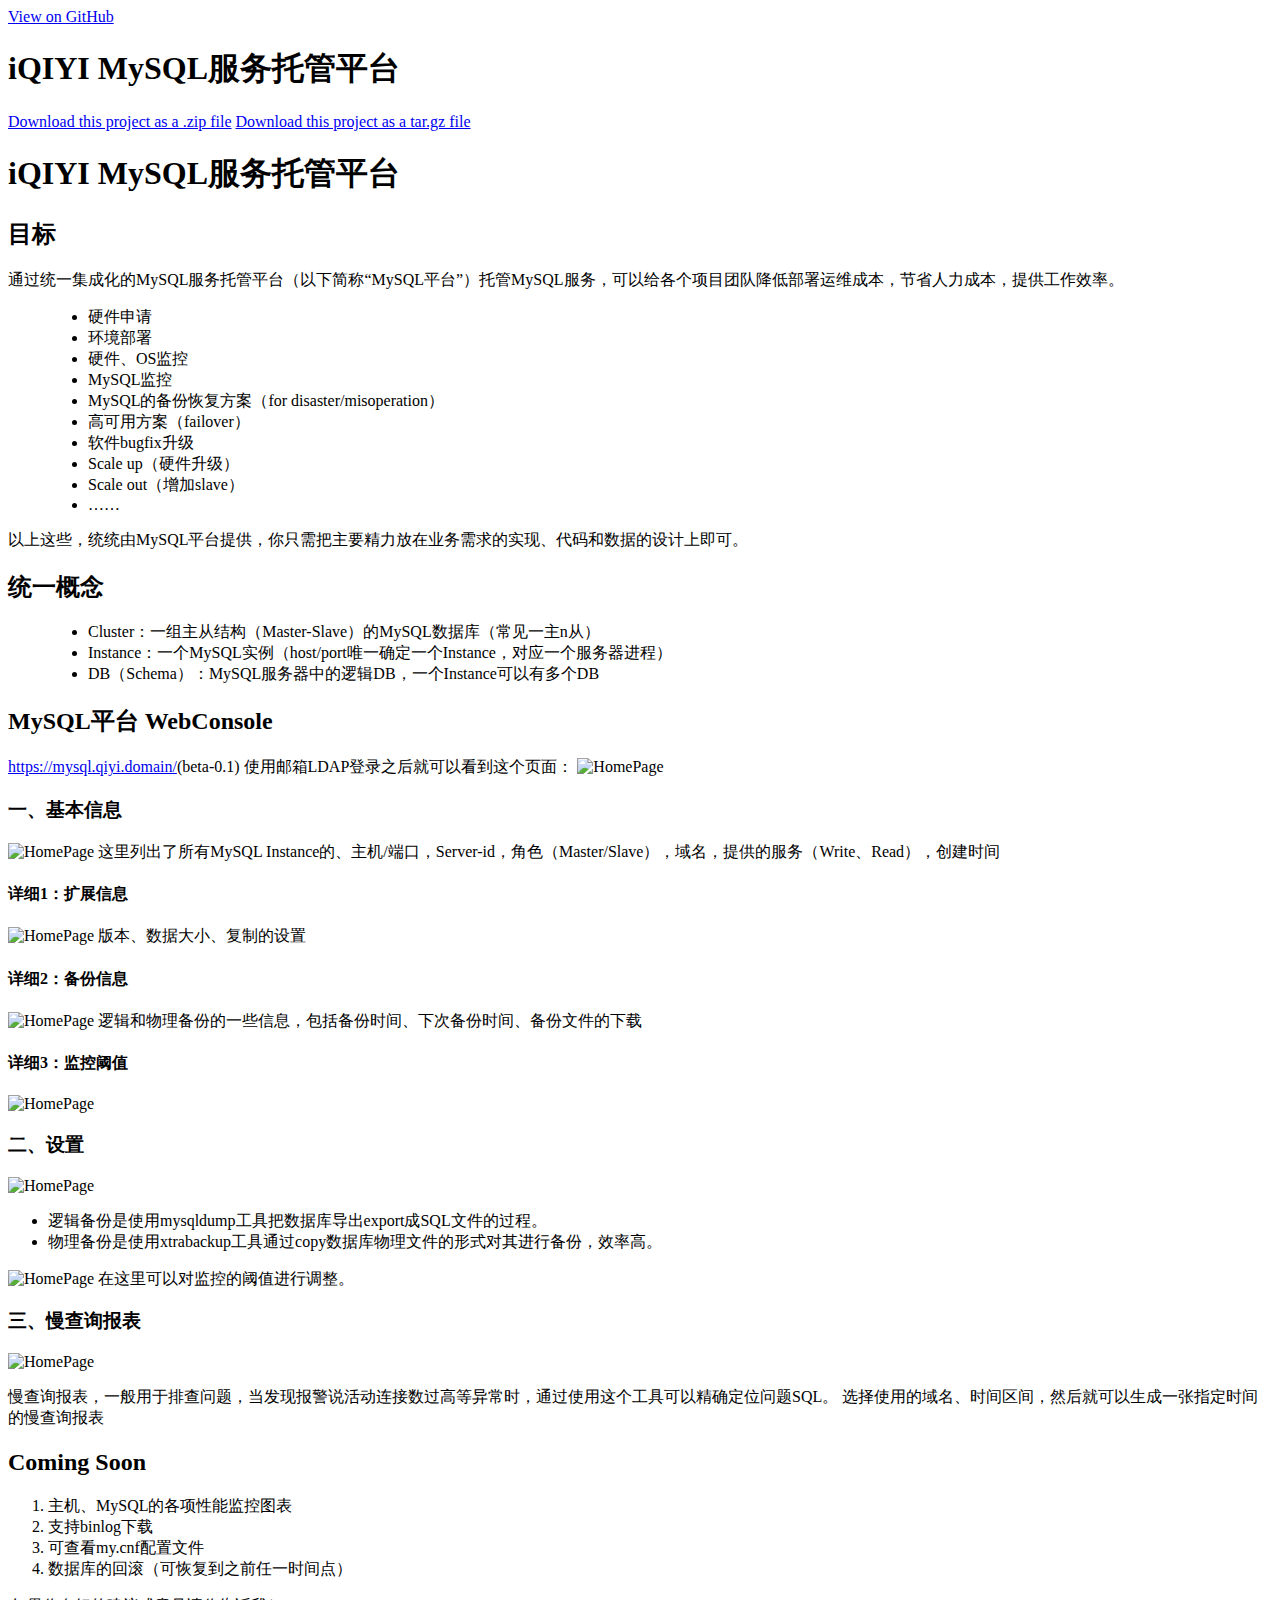
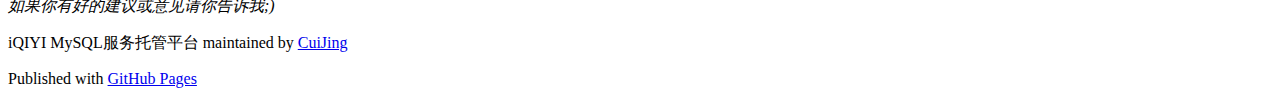
==== index.html @ 5a2eae85 "Create gh-pages branch via GitHub" ====
<!DOCTYPE html>
<html>

  <head>
    <meta charset='utf-8' />
    <meta http-equiv="X-UA-Compatible" content="chrome=1" />
    <meta name="description" content="iQIYI MySQL服务托管平台 : " />

    <link rel="stylesheet" type="text/css" media="screen" href="stylesheets/stylesheet.css">

    <title>iQIYI MySQL服务托管平台</title>
  </head>

  <body>

    <!-- HEADER -->
    <div id="header_wrap" class="outer">
        <header class="inner">
          <a id="forkme_banner" href="https://github.com/CuiJing/jdata">View on GitHub</a>

          <h1 id="project_title">iQIYI MySQL服务托管平台</h1>
          <h2 id="project_tagline"></h2>

            <section id="downloads">
              <a class="zip_download_link" href="https://github.com/CuiJing/jdata/zipball/master">Download this project as a .zip file</a>
              <a class="tar_download_link" href="https://github.com/CuiJing/jdata/tarball/master">Download this project as a tar.gz file</a>
            </section>
        </header>
    </div>

    <!-- MAIN CONTENT -->
    <div id="main_content_wrap" class="outer">
      <section id="main_content" class="inner">
        <h1>iQIYI MySQL服务托管平台</h1>

<h2>目标</h2>

<p>通过统一集成化的MySQL服务托管平台（以下简称“MySQL平台”）托管MySQL服务，可以给各个项目团队降低部署运维成本，节省人力成本，提供工作效率。</p>

<blockquote>
<ul>
<li>   硬件申请</li>
<li>   环境部署</li>
<li>   硬件、OS监控</li>
<li>   MySQL监控</li>
<li>   MySQL的备份恢复方案（for disaster/misoperation）</li>
<li>   高可用方案（failover）</li>
<li>   软件bugfix升级</li>
<li>   Scale up（硬件升级）</li>
<li>   Scale out（增加slave）</li>
<li>   ……</li>
</ul>
</blockquote>

<p>以上这些，统统由MySQL平台提供，你只需把主要精力放在业务需求的实现、代码和数据的设计上即可。</p>

<h2>统一概念</h2>

<blockquote>
<ul>
<li>Cluster：一组主从结构（Master-Slave）的MySQL数据库（常见一主n从）</li>
<li>Instance：一个MySQL实例（host/port唯一确定一个Instance，对应一个服务器进程）</li>
<li>DB（Schema）：MySQL服务器中的逻辑DB，一个Instance可以有多个DB</li>
</ul>
</blockquote>

<h2>MySQL平台 WebConsole</h2>

<p><a href="https://mysql.qiyi.domain/">https://mysql.qiyi.domain/</a>(beta-0.1) 使用邮箱LDAP登录之后就可以看到这个页面：
<img src="http://qss.inter.qiyi.domain/qiyidoc/home.png" alt="HomePage"></p>

<h3>一、基本信息</h3>

<p><img src="http://qss.inter.qiyi.domain/qiyidoc/show.png" alt="HomePage">
这里列出了所有MySQL Instance的、主机/端口，Server-id，角色（Master/Slave），域名，提供的服务（Write、Read），创建时间</p>

<h4>详细1：扩展信息</h4>

<p><img src="http://qss.inter.qiyi.domain/qiyidoc/show1.png" alt="HomePage">
版本、数据大小、复制的设置</p>

<h4>详细2：备份信息</h4>

<p><img src="http://qss.inter.qiyi.domain/qiyidoc/show21.png" alt="HomePage">
逻辑和物理备份的一些信息，包括备份时间、下次备份时间、备份文件的下载</p>

<h4>详细3：监控阈值</h4>

<p><img src="http://qss.inter.qiyi.domain/qiyidoc/show3.png" alt="HomePage"></p>

<h3>二、设置</h3>

<p><img src="http://qss.inter.qiyi.domain/qiyidoc/set1.png" alt="HomePage"></p>

<ul>
<li>逻辑备份是使用mysqldump工具把数据库导出export成SQL文件的过程。</li>
<li>物理备份是使用xtrabackup工具通过copy数据库物理文件的形式对其进行备份，效率高。</li>
</ul><p><img src="http://qss.inter.qiyi.domain/qiyidoc/set2.png" alt="HomePage">
在这里可以对监控的阈值进行调整。</p>

<h3>三、慢查询报表</h3>

<p><img src="http://qss.inter.qiyi.domain/qiyidoc/rpt.png" alt="HomePage"></p>

<p>慢查询报表，一般用于排查问题，当发现报警说活动连接数过高等异常时，通过使用这个工具可以精确定位问题SQL。
选择使用的域名、时间区间，然后就可以生成一张指定时间的慢查询报表</p>

<h2>Coming Soon</h2>

<ol>
<li>主机、MySQL的各项性能监控图表</li>
<li>支持binlog下载</li>
<li>可查看my.cnf配置文件</li>
<li>数据库的回滚（可恢复到之前任一时间点）</li>
</ol><p><em>如果你有好的建议或意见请你告诉我;)</em></p>
      </section>
    </div>

    <!-- FOOTER  -->
    <div id="footer_wrap" class="outer">
      <footer class="inner">
        <p class="copyright">iQIYI MySQL服务托管平台 maintained by <a href="https://github.com/CuiJing">CuiJing</a></p>
        <p>Published with <a href="http://pages.github.com">GitHub Pages</a></p>
      </footer>
    </div>

    

  </body>
</html>
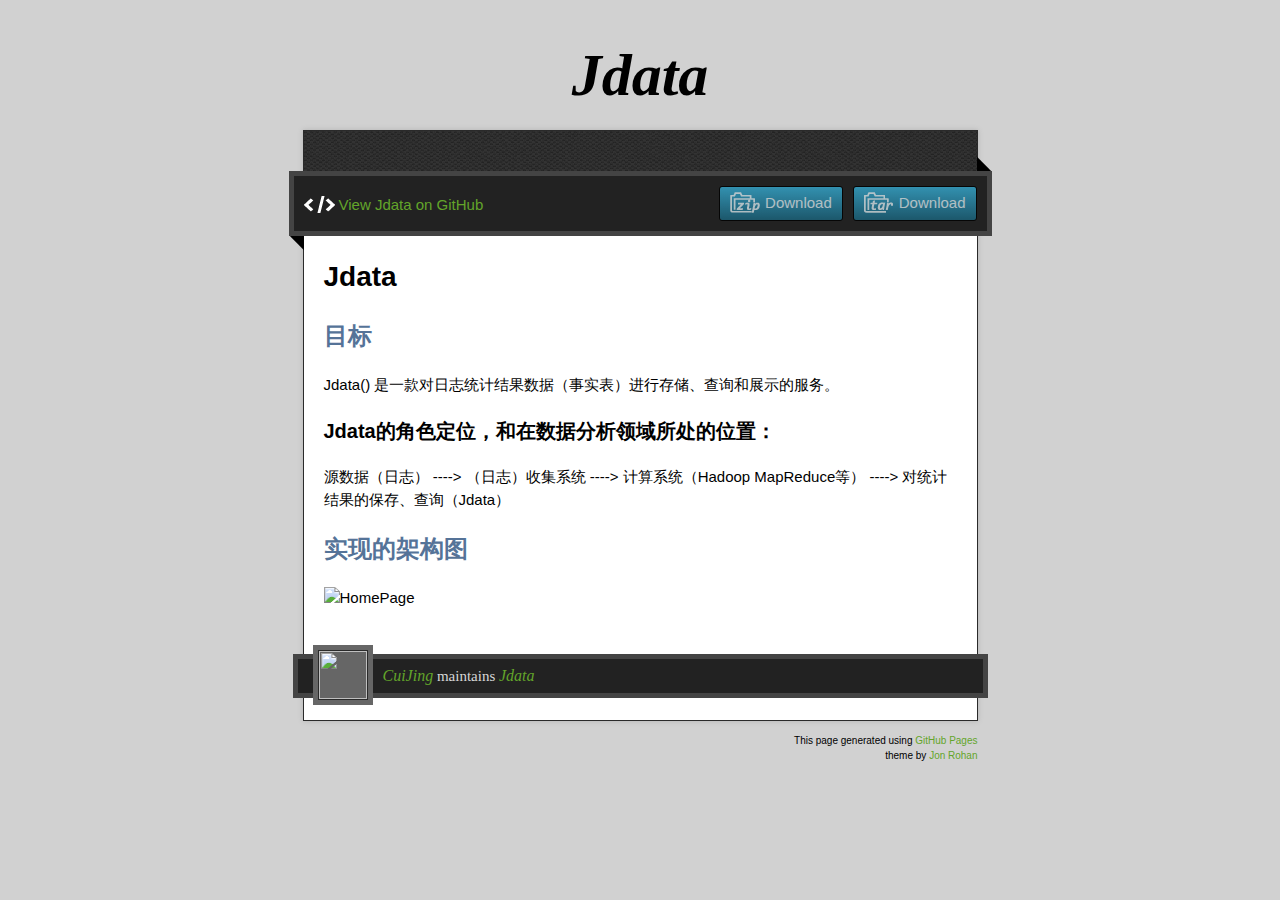
==== commit 4fde1513: "Create gh-pages branch via GitHub" ====
--- a/index.html
+++ b/index.html
@@ -1,130 +1,74 @@
-<!DOCTYPE html>
+<!doctype html>
+<!-- The Time Machine GitHub pages theme was designed and developed by Jon Rohan, on Feb 7, 2012. -->
+<!-- Follow him for fun. http://twitter.com/jonrohan. Tail his code on http://github.com/jonrohan -->
 <html>
+<head>
+  <meta charset="utf-8">
+  <meta http-equiv="X-UA-Compatible" content="IE=edge,chrome=1">
 
-  <head>
-    <meta charset='utf-8' />
-    <meta http-equiv="X-UA-Compatible" content="chrome=1" />
-    <meta name="description" content="iQIYI MySQL服务托管平台 : " />
+  <link rel="stylesheet" href="stylesheets/stylesheet.css" media="screen"/>
+  <link rel="stylesheet" href="stylesheets/pygment_trac.css"/>
+  <script type="text/javascript" src="https://ajax.googleapis.com/ajax/libs/jquery/1.7.1/jquery.min.js"></script>
+  <script type="text/javascript" src="javascripts/script.js"></script>
 
-    <link rel="stylesheet" type="text/css" media="screen" href="stylesheets/stylesheet.css">
+  <title>Jdata</title>
+  <meta name="description" content="">
 
-    <title>iQIYI MySQL服务托管平台</title>
-  </head>
+  <meta name="viewport" content="width=device-width,initial-scale=1">
 
-  <body>
+</head>
 
-    <!-- HEADER -->
-    <div id="header_wrap" class="outer">
-        <header class="inner">
-          <a id="forkme_banner" href="https://github.com/CuiJing/jdata">View on GitHub</a>
+<body>
 
-          <h1 id="project_title">iQIYI MySQL服务托管平台</h1>
-          <h2 id="project_tagline"></h2>
-
-            <section id="downloads">
-              <a class="zip_download_link" href="https://github.com/CuiJing/jdata/zipball/master">Download this project as a .zip file</a>
-              <a class="tar_download_link" href="https://github.com/CuiJing/jdata/tarball/master">Download this project as a tar.gz file</a>
-            </section>
-        </header>
-    </div>
-
-    <!-- MAIN CONTENT -->
-    <div id="main_content_wrap" class="outer">
-      <section id="main_content" class="inner">
-        <h1>iQIYI MySQL服务托管平台</h1>
+  <div class="wrapper">
+    <header>
+      <h1 class="title">Jdata</h1>
+    </header>
+    <div id="container">
+      <p class="tagline"></p>
+      <div id="main" role="main">
+        <div class="download-bar">
+        <div class="inner">
+          <a href="https://github.com/CuiJing/jdata/tarball/master" class="download-button tar"><span>Download</span></a>
+          <a href="https://github.com/CuiJing/jdata/zipball/master" class="download-button zip"><span>Download</span></a>
+          <a href="https://github.com/CuiJing/jdata" class="code">View Jdata on GitHub</a>
+        </div>
+        <span class="blc"></span><span class="trc"></span>
+        </div>
+        <article class="markdown-body">
+          <h1>Jdata</h1>
 
 <h2>目标</h2>
 
-<p>通过统一集成化的MySQL服务托管平台（以下简称“MySQL平台”）托管MySQL服务，可以给各个项目团队降低部署运维成本，节省人力成本，提供工作效率。</p>
+<p>Jdata() 是一款对日志统计结果数据（事实表）进行存储、查询和展示的服务。</p>
 
-<blockquote>
-<ul>
-<li>   硬件申请</li>
-<li>   环境部署</li>
-<li>   硬件、OS监控</li>
-<li>   MySQL监控</li>
-<li>   MySQL的备份恢复方案（for disaster/misoperation）</li>
-<li>   高可用方案（failover）</li>
-<li>   软件bugfix升级</li>
-<li>   Scale up（硬件升级）</li>
-<li>   Scale out（增加slave）</li>
-<li>   ……</li>
-</ul>
-</blockquote>
+<h3>Jdata的角色定位，和在数据分析领域所处的位置：</h3>
 
-<p>以上这些，统统由MySQL平台提供，你只需把主要精力放在业务需求的实现、代码和数据的设计上即可。</p>
+<p>源数据（日志）   ----&gt;  （日志）收集系统  ----&gt;   计算系统（Hadoop MapReduce等）  ----&gt;   对统计结果的保存、查询（Jdata）</p>
 
-<h2>统一概念</h2>
+<h2>实现的架构图</h2>
 
-<blockquote>
-<ul>
-<li>Cluster：一组主从结构（Master-Slave）的MySQL数据库（常见一主n从）</li>
-<li>Instance：一个MySQL实例（host/port唯一确定一个Instance，对应一个服务器进程）</li>
-<li>DB（Schema）：MySQL服务器中的逻辑DB，一个Instance可以有多个DB</li>
-</ul>
-</blockquote>
+<p><img src="http://pic.yupoo.com/jcr-v/CvTkSIbI/1qZvI.png" alt="HomePage"></p>
+        </article>
+      </div>
+    </div>
+    <footer>
+      <div class="owner">
+      <p><a href="https://github.com/CuiJing" class="avatar"><img src="https://secure.gravatar.com/avatar/900fed6ce02ee433a2f2b0ae37a926d3?s=30&amp;d=https://a248.e.akamai.net/assets.github.com%2Fimages%2Fgravatars%2Fgravatar-user-420.png" width="48" height="48"/></a> <a href="https://github.com/CuiJing">CuiJing</a> maintains <a href="https://github.com/CuiJing/jdata">Jdata</a></p>
 
-<h2>MySQL平台 WebConsole</h2>
 
-<p><a href="https://mysql.qiyi.domain/">https://mysql.qiyi.domain/</a>(beta-0.1) 使用邮箱LDAP登录之后就可以看到这个页面：
-<img src="http://qss.inter.qiyi.domain/qiyidoc/home.png" alt="HomePage"></p>
+      </div>
+      <div class="creds">
+        <small>This page generated using <a href="https://pages.github.com/">GitHub Pages</a><br/>theme by <a href="http://twitter.com/jonrohan/">Jon Rohan</a></small>
+      </div>
+    </footer>
+  </div>
+  <div class="current-section">
+    <a href="#top">Scroll to top</a>
+    <a href="https://github.com/CuiJing/jdata/tarball/master" class="tar">tar</a><a href="https://github.com/CuiJing/jdata/zipball/master" class="zip">zip</a><a href="" class="code">source code</a>
+    <p class="name"></p>
+  </div>
 
-<h3>一、基本信息</h3>
-
-<p><img src="http://qss.inter.qiyi.domain/qiyidoc/show.png" alt="HomePage">
-这里列出了所有MySQL Instance的、主机/端口，Server-id，角色（Master/Slave），域名，提供的服务（Write、Read），创建时间</p>
-
-<h4>详细1：扩展信息</h4>
-
-<p><img src="http://qss.inter.qiyi.domain/qiyidoc/show1.png" alt="HomePage">
-版本、数据大小、复制的设置</p>
-
-<h4>详细2：备份信息</h4>
-
-<p><img src="http://qss.inter.qiyi.domain/qiyidoc/show21.png" alt="HomePage">
-逻辑和物理备份的一些信息，包括备份时间、下次备份时间、备份文件的下载</p>
-
-<h4>详细3：监控阈值</h4>
-
-<p><img src="http://qss.inter.qiyi.domain/qiyidoc/show3.png" alt="HomePage"></p>
-
-<h3>二、设置</h3>
-
-<p><img src="http://qss.inter.qiyi.domain/qiyidoc/set1.png" alt="HomePage"></p>
-
-<ul>
-<li>逻辑备份是使用mysqldump工具把数据库导出export成SQL文件的过程。</li>
-<li>物理备份是使用xtrabackup工具通过copy数据库物理文件的形式对其进行备份，效率高。</li>
-</ul><p><img src="http://qss.inter.qiyi.domain/qiyidoc/set2.png" alt="HomePage">
-在这里可以对监控的阈值进行调整。</p>
-
-<h3>三、慢查询报表</h3>
-
-<p><img src="http://qss.inter.qiyi.domain/qiyidoc/rpt.png" alt="HomePage"></p>
-
-<p>慢查询报表，一般用于排查问题，当发现报警说活动连接数过高等异常时，通过使用这个工具可以精确定位问题SQL。
-选择使用的域名、时间区间，然后就可以生成一张指定时间的慢查询报表</p>
-
-<h2>Coming Soon</h2>
-
-<ol>
-<li>主机、MySQL的各项性能监控图表</li>
-<li>支持binlog下载</li>
-<li>可查看my.cnf配置文件</li>
-<li>数据库的回滚（可恢复到之前任一时间点）</li>
-</ol><p><em>如果你有好的建议或意见请你告诉我;)</em></p>
-      </section>
-    </div>
-
-    <!-- FOOTER  -->
-    <div id="footer_wrap" class="outer">
-      <footer class="inner">
-        <p class="copyright">iQIYI MySQL服务托管平台 maintained by <a href="https://github.com/CuiJing">CuiJing</a></p>
-        <p>Published with <a href="http://pages.github.com">GitHub Pages</a></p>
-      </footer>
-    </div>
-
-    
-
-  </body>
+  
+</body>
 </html>
--- a/stylesheets/stylesheet.css
+++ b/stylesheets/stylesheet.css
@@ -0,0 +1,581 @@
+/* http://meyerweb.com/eric/tools/css/reset/
+   v2.0 | 20110126
+   License: none (public domain)
+*/
+
+html, body, div, span, applet, object, iframe,
+h1, h2, h3, h4, h5, h6, p, blockquote, pre,
+a, abbr, acronym, address, big, cite, code,
+del, dfn, em, img, ins, kbd, q, s, samp,
+small, strike, strong, sub, sup, tt, var,
+b, u, i, center,
+dl, dt, dd, ol, ul, li,
+fieldset, form, label, legend,
+table, caption, tbody, tfoot, thead, tr, th, td,
+article, aside, canvas, details, embed,
+figure, figcaption, footer, header, hgroup,
+menu, nav, output, ruby, section, summary,
+time, mark, audio, video {
+  margin: 0;
+  padding: 0;
+  border: 0;
+  font-size: 100%;
+  font: inherit;
+  vertical-align: baseline;
+}
+/* HTML5 display-role reset for older browsers */
+article, aside, details, figcaption, figure,
+footer, header, hgroup, menu, nav, section {
+  display: block;
+}
+body {
+  line-height: 1;
+}
+ol, ul {
+  list-style: none;
+}
+blockquote, q {
+  quotes: none;
+}
+blockquote:before, blockquote:after,
+q:before, q:after {
+  content: '';
+  content: none;
+}
+table {
+  border-collapse: collapse;
+  border-spacing: 0;
+}
+
+/* Style */
+
+body {
+  font-size: 15px;
+  font-family: Arial, Arial, Helvetica, sans-serif;
+  line-height: 1.5;
+  background: #D1D1D1;
+}
+
+a {
+  color: #63a52a;
+  text-decoration: none;
+  -webkit-transition: color ease-in-out 0.3s;
+}
+
+a:hover {
+  text-decoration: underline;
+  color: #90D355;
+}
+
+h1.title {
+  margin: 30px 20px 10px;
+  font-size: 60px;
+  font-weight: bold;
+  font-style: italic;
+  font-family:Georgia, serif;
+  text-align: center;
+}
+
+.wrapper {
+  width: 675px;
+  margin: 0 auto;
+}
+
+#container {
+  border: 1px solid #2a2a2a;
+  background: #ddd url(../images/pattern.png);
+  box-shadow: 0 0 5px #b1b1b1;
+}
+
+p.tagline {
+  padding: 20px 20px 0;
+  color: #fff;
+  font-size: 17px;
+}
+
+#main {
+  margin-top: 20px;
+  padding: 0 20px 90px;
+  background-color: #fff;
+}
+
+.download-bar {
+  background: #222;
+  border: 5px solid #444;
+  padding: 10px;
+  margin: 0 -35px 20px;
+  position: relative;
+}
+
+.download-bar .inner {
+  overflow: hidden;
+}
+
+.download-bar .watch-fork iframe {
+  display: block;
+  float: left;
+  border-right: 1px solid #ddd;
+  padding-right: 5px;
+}
+.download-bar .watch-fork iframe.last {
+  border-right: 0 none;
+  padding-right: 0;
+  padding-left: 5px;
+  border-left: 1px solid #fff;
+}
+.download-bar .watch-fork {
+  overflow: hidden;
+  float: right;
+  background-color: #eee;
+  padding: 5px;
+  border-radius: 3px;
+}
+
+.download-bar .blc {
+  border: 10px solid black;
+  border-color: transparent transparent black;
+  width: 0;
+  height: 0;
+  display: block;
+  position: absolute;
+  bottom: -15px;
+  left: 0;
+  -moz-transform: rotate(45deg);
+  -webkit-transform: rotate(45deg);
+}
+
+.download-bar .trc {
+  border: 10px solid black;
+  border-color:  black transparent transparent;
+  width: 0;
+  height: 0;
+  display: block;
+  position: absolute;
+  top: -15px;
+  right: 0;
+  -moz-transform: rotate(45deg);
+  -webkit-transform: rotate(45deg);
+}
+
+.download-bar .avatar {
+  border: 1px solid black;
+  display: block;
+  padding: 4px;
+  float: left;
+}
+
+.download-bar .avatar img {
+  display: block;
+}
+
+.download-bar a.code {
+  background: transparent url(../images/code.png) no-repeat 0 2px;
+  padding-left: 35px;
+  margin-top: 8px;
+  display: block;
+  float: left;
+  text-indent: 0;
+  width: auto;
+  height: auto;
+  opacity: 1;
+  -moz-opacity: 1;
+  filter:alpha(opacity=1);
+}
+
+.current-section {
+  position: fixed;
+  top: 0;
+  left: 50%;
+  width: 693px;
+  margin-left: -352px;
+  background: #222;
+  border: 5px solid #444;
+  color: #fff;
+  opacity: 0;
+  visibility: hidden;
+  -webkit-transition: opacity ease-in-out 0.3s;
+}
+
+.current-section p {
+  padding: 5px 27px;
+  font-size: 24px;
+  font-weight: bold;
+}
+
+.current-section a {
+  float: right;
+  text-indent: -10000px;
+  background: transparent url(../images/top.png) no-repeat 0 0;
+  width: 20px;
+  height: 20px;
+  opacity: 0.8;
+  margin-right: 12px;
+  margin-top: 12px;
+  -moz-opacity: 0.8;
+  filter:alpha(opacity=8);
+  -webkit-transition: opacity ease-in-out 0.3s;
+}
+
+.current-section a:hover {
+  opacity: 1;
+  -moz-opacity: 1;
+  filter:alpha(opacity=1);
+}
+
+.current-section a.zip {
+  margin-right: 8px;
+}
+
+a.zip,
+a.zip span {
+  background: transparent url(../images/zip.png) no-repeat 0 0;
+  width: 30px;
+  height: 21px;
+  opacity: 0.8;
+  display: inline-block;
+  text-indent: -10000px;
+  -moz-opacity: 0.8;
+  filter:alpha(opacity=8);
+  -webkit-transition: opacity ease-in-out 0.3s;
+}
+
+a.tar,
+a.tar span {
+  background: transparent url(../images/tar.png) no-repeat 0 0;
+  width: 30px;
+  height: 21px;
+  opacity: 0.8;
+  display: inline-block;
+  text-indent: -10000px;
+  -moz-opacity: 0.8;
+  filter:alpha(opacity=8);
+  -webkit-transition: opacity ease-in-out 0.3s;
+}
+
+a.code {
+  background: transparent url(../images/code.png) no-repeat 0 2px;
+  width: 30px;
+  height: 21px;
+  display: block;
+  opacity: 0.8;
+  display: inline-block;
+  text-indent: -10000px;
+  -moz-opacity: 0.8;
+  filter:alpha(opacity=8);
+  -webkit-transition: opacity ease-in-out 0.3s;
+}
+
+a.zip:hover,
+a.tar:hover,
+a.code:hover {
+  opacity: 1;
+  -moz-opacity: 1;
+  filter:alpha(opacity=1);
+}
+
+a.download-button {
+  border: 1px solid black;
+  border-radius: 3px;
+  display: inline-block;
+  text-indent: 0!important;
+  width: auto;
+  float: right;
+  background: #999; /* for non-css3 browsers */
+  filter: progid:DXImageTransform.Microsoft.gradient(startColorstr='#37ADD4', endColorstr='#1B657E'); /* for IE */
+  background: -webkit-gradient(linear, left top, left bottom, from(#37ADD4), to(#1B657E)); /* for webkit browsers */
+  background: -moz-linear-gradient(top,  #37ADD4,  #1B657E); /* for firefox 3.6+ */
+  height: auto;
+  margin-left: 10px;
+}
+
+a.download-button span {
+  background-position: 10px 5px;
+  width: auto;
+  height: auto;
+  padding: 5px 10px;
+  padding-left: 45px;
+  display: inline-block;
+  text-indent: 0!important;
+  color: #fff;
+}
+
+footer {
+  margin-bottom: 60px;
+  padding-bottom: 60px;
+}
+
+footer .owner {
+  background: #222;
+  border: 5px solid #444;
+  padding: 5px 15px;
+  margin: -67px -10px 35px;
+  color: #d6d6d6;
+}
+
+footer .creds small {
+  float: right;
+  font-size: 10px;
+  text-align: right;
+  margin-left: 15px;
+}
+
+footer .owner .avatar {
+  background-color: #666;
+  display: block;
+  margin: -19px 10px 0 0;
+  width: 60px;
+  float: left;
+}
+
+footer .owner img {
+  display: block;
+  border: 1px solid #2a2a2a;
+  margin: 5px;
+}
+
+footer .owner p {
+  font-family:Georgia, serif;
+}
+
+footer .owner p a {
+  font-size: 16px;
+  font-style: italic;
+}
+
+/* Markdown */
+.markdown-body h1,
+.markdown-body h2,
+.markdown-body h3,
+.markdown-body h4,
+.markdown-body h5,
+.markdown-body h6,
+.markdown-body p,
+.markdown-body pre,
+.markdown-body ul,
+.markdown-body ol,
+.markdown-body dl,
+.markdown-body table,
+.markdown-body blockquote {
+  margin-bottom: 20px;
+}
+
+.markdown-body h1,
+.markdown-body h2,
+.markdown-body h3,
+.markdown-body h4,
+.markdown-body h5,
+.markdown-body h6 {
+  font-weight: bold;
+}
+
+.markdown-body h1 {
+  font-size: 28px;
+}
+
+.markdown-body h2 {
+  font-size: 24px;
+  color: #557398;
+}
+
+.markdown-body h3 {
+  font-size: 20px;
+}
+
+.markdown-body h4 {
+  font-size: 18px;
+}
+
+.markdown-body h5 {
+  font-size: 16px;
+}
+
+.markdown-body pre {
+  padding: 10px 70px 10px 0;
+  margin-left: -20px;
+  margin-right: -20px;
+  font-family: 'Monaco', 'Lucida Console', monospace;
+  font-size: 13px;
+  line-height: 20px;
+  box-shadow: inset 0 0 5px #000;
+  word-wrap: break-word;
+  background-color:#3b3b3b;
+  color: #d6d6d6;
+}
+
+.markdown-body pre.lines {
+  font-size: 12px;
+  margin:0 10px 0 -20px;
+  padding: 10px;
+  float:  left;
+  display: block;
+  text-align: right;
+  box-shadow: none;
+  background-color:#2a2a2a;
+  color: #d6d6d6;
+}
+
+.markdown-body ul,
+.markdown-body ol {
+  padding-left: 30px;
+}
+
+.markdown-body ul {
+  list-style-type: disc;
+}
+
+.markdown-body li,
+.markdown-body li p,
+.markdown-body dd,
+.markdown-body dd p {
+  margin-bottom: 10px;
+}
+
+.markdown-body li pre,
+.markdown-body li pre.lines,
+.markdown-body dd pre,
+.markdown-body dd pre.lines {
+  margin-left: -35px;
+}
+
+.markdown-body dt {
+  font-weight: bold;
+  font-style: italic;
+}
+
+.markdown-body dd {
+  margin-left: 15px;
+}
+
+.markdown-body table {
+  width: 673px;
+  margin-left: -20px;
+  margin-right: -20px;
+}
+
+.markdown-body tbody {
+  border-top: 2px solid #557398;
+  border-bottom: 2px solid #557398;
+  background-color: #EBEFF4;
+}
+
+.markdown-body table td * {
+  margin: 0;
+}
+
+.markdown-body td {
+  border-right: 1px solid #557398;
+  border-bottom: 1px solid #557398;
+  padding: 5px;
+}
+
+.markdown-body td:first-child,
+.markdown-body th:first-child {
+  width: 30%;
+  padding-left: 20px;
+}
+
+.markdown-body td:last-child {
+  border-right: 0 none;
+}
+
+.markdown-body th {
+  font-size: 18px;
+  font-weight: bold;
+  text-align: left;
+  padding: 5px;
+}
+
+.markdown-body tt {
+  background-color:#3b3b3b;
+  color: #d6d6d6;
+  padding: 2px 3px;
+}
+
+.markdown-body blockquote {
+  font-style: italic;
+  font-family:Georgia, serif;
+  font-size: 17px;
+  border-top: 3px solid #333;
+  border-bottom: 3px solid #333;
+  padding: 10px 20px;
+  padding-left: 50px;
+}
+
+.markdown-body blockquote:before {
+  font-style: italic;
+  font-family: Georgia, serif;
+  font-size: 90px;
+  height: 90px;
+  margin-left: -60px;
+  margin-top: -25px;
+  content: "‟";
+  display: block;
+  float: left;
+}
+
+.markdown-body img {
+  max-width: 100%;
+  @include box-sizing(border-box);
+}
+
+.highlight  { background: #ffffff; }
+.highlight .c { color: #999988; font-style: italic } /* Comment */
+.highlight .err { color: #a61717; background-color: #e3d2d2 } /* Error */
+.highlight .k { font-weight: bold } /* Keyword */
+.highlight .o { font-weight: bold } /* Operator */
+.highlight .cm { color: #999988; font-style: italic } /* Comment.Multiline */
+.highlight .cp { color: #999999; font-weight: bold } /* Comment.Preproc */
+.highlight .c1 { color: #999988; font-style: italic } /* Comment.Single */
+.highlight .cs { color: #999999; font-weight: bold; font-style: italic } /* Comment.Special */
+.highlight .gd { color: #000000; background-color: #ffdddd } /* Generic.Deleted */
+.highlight .gd .x { color: #000000; background-color: #ffaaaa } /* Generic.Deleted.Specific */
+.highlight .ge { font-style: italic } /* Generic.Emph */
+.highlight .gr { color: #aa0000 } /* Generic.Error */
+.highlight .gh { color: #999999 } /* Generic.Heading */
+.highlight .gi { color: #000000; background-color: #ddffdd } /* Generic.Inserted */
+.highlight .gi .x { color: #000000; background-color: #aaffaa } /* Generic.Inserted.Specific */
+.highlight .go { color: #888888 } /* Generic.Output */
+.highlight .gp { color: #555555 } /* Generic.Prompt */
+.highlight .gs { font-weight: bold } /* Generic.Strong */
+.highlight .gu { color: #800080; font-weight: bold; } /* Generic.Subheading */
+.highlight .gt { color: #aa0000 } /* Generic.Traceback */
+.highlight .kc { font-weight: bold } /* Keyword.Constant */
+.highlight .kd { font-weight: bold } /* Keyword.Declaration */
+.highlight .kn { font-weight: bold } /* Keyword.Namespace */
+.highlight .kp { font-weight: bold } /* Keyword.Pseudo */
+.highlight .kr { font-weight: bold } /* Keyword.Reserved */
+.highlight .kt { color: #445588; font-weight: bold } /* Keyword.Type */
+.highlight .m { color: #009999 } /* Literal.Number */
+.highlight .s { color: #d14 } /* Literal.String */
+.highlight .na { color: #008080 } /* Name.Attribute */
+.highlight .nb { color: #0086B3 } /* Name.Builtin */
+.highlight .nc { color: #445588; font-weight: bold } /* Name.Class */
+.highlight .no { color: #008080 } /* Name.Constant */
+.highlight .ni { color: #800080 } /* Name.Entity */
+.highlight .ne { color: #990000; font-weight: bold } /* Name.Exception */
+.highlight .nf { color: #990000; font-weight: bold } /* Name.Function */
+.highlight .nn { color: #555555 } /* Name.Namespace */
+.highlight .nt { color: #000080 } /* Name.Tag */
+.highlight .nv { color: #008080 } /* Name.Variable */
+.highlight .ow { font-weight: bold } /* Operator.Word */
+.highlight .w { color: #bbbbbb } /* Text.Whitespace */
+.highlight .mf { color: #009999 } /* Literal.Number.Float */
+.highlight .mh { color: #009999 } /* Literal.Number.Hex */
+.highlight .mi { color: #009999 } /* Literal.Number.Integer */
+.highlight .mo { color: #009999 } /* Literal.Number.Oct */
+.highlight .sb { color: #d14 } /* Literal.String.Backtick */
+.highlight .sc { color: #d14 } /* Literal.String.Char */
+.highlight .sd { color: #d14 } /* Literal.String.Doc */
+.highlight .s2 { color: #d14 } /* Literal.String.Double */
+.highlight .se { color: #d14 } /* Literal.String.Escape */
+.highlight .sh { color: #d14 } /* Literal.String.Heredoc */
+.highlight .si { color: #d14 } /* Literal.String.Interpol */
+.highlight .sx { color: #d14 } /* Literal.String.Other */
+.highlight .sr { color: #009926 } /* Literal.String.Regex */
+.highlight .s1 { color: #d14 } /* Literal.String.Single */
+.highlight .ss { color: #990073 } /* Literal.String.Symbol */
+.highlight .bp { color: #999999 } /* Name.Builtin.Pseudo */
+.highlight .vc { color: #008080 } /* Name.Variable.Class */
+.highlight .vg { color: #008080 } /* Name.Variable.Global */
+.highlight .vi { color: #008080 } /* Name.Variable.Instance */
+.highlight .il { color: #009999 } /* Literal.Number.Integer.Long */--- a/stylesheets/pygment_trac.css
+++ b/stylesheets/pygment_trac.css
@@ -0,0 +1,69 @@
+.highlight  { background: #ffffff; }
+.highlight .c { color: #999988; font-style: italic } /* Comment */
+.highlight .err { color: #a61717; background-color: #e3d2d2 } /* Error */
+.highlight .k { font-weight: bold } /* Keyword */
+.highlight .o { font-weight: bold } /* Operator */
+.highlight .cm { color: #999988; font-style: italic } /* Comment.Multiline */
+.highlight .cp { color: #999999; font-weight: bold } /* Comment.Preproc */
+.highlight .c1 { color: #999988; font-style: italic } /* Comment.Single */
+.highlight .cs { color: #999999; font-weight: bold; font-style: italic } /* Comment.Special */
+.highlight .gd { color: #000000; background-color: #ffdddd } /* Generic.Deleted */
+.highlight .gd .x { color: #000000; background-color: #ffaaaa } /* Generic.Deleted.Specific */
+.highlight .ge { font-style: italic } /* Generic.Emph */
+.highlight .gr { color: #aa0000 } /* Generic.Error */
+.highlight .gh { color: #999999 } /* Generic.Heading */
+.highlight .gi { color: #000000; background-color: #ddffdd } /* Generic.Inserted */
+.highlight .gi .x { color: #000000; background-color: #aaffaa } /* Generic.Inserted.Specific */
+.highlight .go { color: #888888 } /* Generic.Output */
+.highlight .gp { color: #555555 } /* Generic.Prompt */
+.highlight .gs { font-weight: bold } /* Generic.Strong */
+.highlight .gu { color: #800080; font-weight: bold; } /* Generic.Subheading */
+.highlight .gt { color: #aa0000 } /* Generic.Traceback */
+.highlight .kc { font-weight: bold } /* Keyword.Constant */
+.highlight .kd { font-weight: bold } /* Keyword.Declaration */
+.highlight .kn { font-weight: bold } /* Keyword.Namespace */
+.highlight .kp { font-weight: bold } /* Keyword.Pseudo */
+.highlight .kr { font-weight: bold } /* Keyword.Reserved */
+.highlight .kt { color: #445588; font-weight: bold } /* Keyword.Type */
+.highlight .m { color: #009999 } /* Literal.Number */
+.highlight .s { color: #d14 } /* Literal.String */
+.highlight .na { color: #008080 } /* Name.Attribute */
+.highlight .nb { color: #0086B3 } /* Name.Builtin */
+.highlight .nc { color: #445588; font-weight: bold } /* Name.Class */
+.highlight .no { color: #008080 } /* Name.Constant */
+.highlight .ni { color: #800080 } /* Name.Entity */
+.highlight .ne { color: #990000; font-weight: bold } /* Name.Exception */
+.highlight .nf { color: #990000; font-weight: bold } /* Name.Function */
+.highlight .nn { color: #555555 } /* Name.Namespace */
+.highlight .nt { color: #000080 } /* Name.Tag */
+.highlight .nv { color: #008080 } /* Name.Variable */
+.highlight .ow { font-weight: bold } /* Operator.Word */
+.highlight .w { color: #bbbbbb } /* Text.Whitespace */
+.highlight .mf { color: #009999 } /* Literal.Number.Float */
+.highlight .mh { color: #009999 } /* Literal.Number.Hex */
+.highlight .mi { color: #009999 } /* Literal.Number.Integer */
+.highlight .mo { color: #009999 } /* Literal.Number.Oct */
+.highlight .sb { color: #d14 } /* Literal.String.Backtick */
+.highlight .sc { color: #d14 } /* Literal.String.Char */
+.highlight .sd { color: #d14 } /* Literal.String.Doc */
+.highlight .s2 { color: #d14 } /* Literal.String.Double */
+.highlight .se { color: #d14 } /* Literal.String.Escape */
+.highlight .sh { color: #d14 } /* Literal.String.Heredoc */
+.highlight .si { color: #d14 } /* Literal.String.Interpol */
+.highlight .sx { color: #d14 } /* Literal.String.Other */
+.highlight .sr { color: #009926 } /* Literal.String.Regex */
+.highlight .s1 { color: #d14 } /* Literal.String.Single */
+.highlight .ss { color: #990073 } /* Literal.String.Symbol */
+.highlight .bp { color: #999999 } /* Name.Builtin.Pseudo */
+.highlight .vc { color: #008080 } /* Name.Variable.Class */
+.highlight .vg { color: #008080 } /* Name.Variable.Global */
+.highlight .vi { color: #008080 } /* Name.Variable.Instance */
+.highlight .il { color: #009999 } /* Literal.Number.Integer.Long */
+
+.type-csharp .highlight .k { color: #0000FF }
+.type-csharp .highlight .kt { color: #0000FF }
+.type-csharp .highlight .nf { color: #000000; font-weight: normal }
+.type-csharp .highlight .nc { color: #2B91AF }
+.type-csharp .highlight .nn { color: #000000 }
+.type-csharp .highlight .s { color: #A31515 }
+.type-csharp .highlight .sc { color: #A31515 }
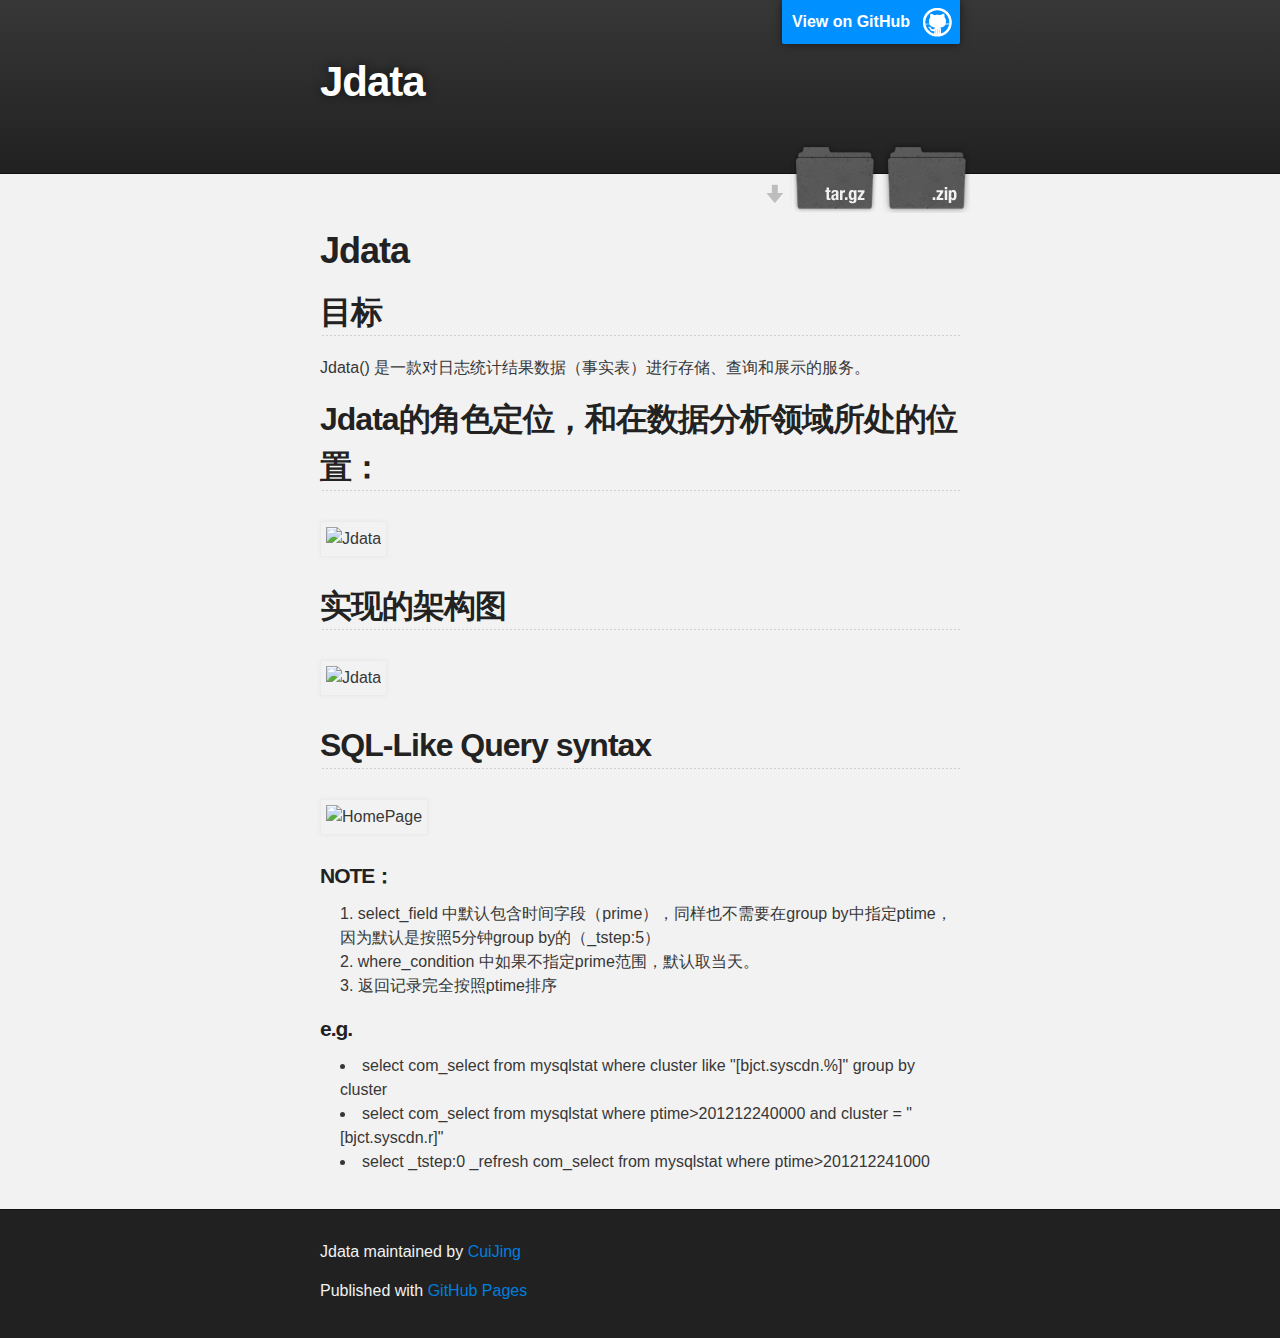
==== commit f19c67b6: "Create gh-pages branch via GitHub" ====
--- a/index.html
+++ b/index.html
@@ -1,74 +1,79 @@
-<!doctype html>
-<!-- The Time Machine GitHub pages theme was designed and developed by Jon Rohan, on Feb 7, 2012. -->
-<!-- Follow him for fun. http://twitter.com/jonrohan. Tail his code on http://github.com/jonrohan -->
+<!DOCTYPE html>
 <html>
-<head>
-  <meta charset="utf-8">
-  <meta http-equiv="X-UA-Compatible" content="IE=edge,chrome=1">
 
-  <link rel="stylesheet" href="stylesheets/stylesheet.css" media="screen"/>
-  <link rel="stylesheet" href="stylesheets/pygment_trac.css"/>
-  <script type="text/javascript" src="https://ajax.googleapis.com/ajax/libs/jquery/1.7.1/jquery.min.js"></script>
-  <script type="text/javascript" src="javascripts/script.js"></script>
+  <head>
+    <meta charset='utf-8' />
+    <meta http-equiv="X-UA-Compatible" content="chrome=1" />
+    <meta name="description" content="Jdata : " />
 
-  <title>Jdata</title>
-  <meta name="description" content="">
+    <link rel="stylesheet" type="text/css" media="screen" href="stylesheets/stylesheet.css">
 
-  <meta name="viewport" content="width=device-width,initial-scale=1">
+    <title>Jdata</title>
+  </head>
 
-</head>
+  <body>
 
-<body>
+    <!-- HEADER -->
+    <div id="header_wrap" class="outer">
+        <header class="inner">
+          <a id="forkme_banner" href="https://github.com/CuiJing/jdata">View on GitHub</a>
 
-  <div class="wrapper">
-    <header>
-      <h1 class="title">Jdata</h1>
-    </header>
-    <div id="container">
-      <p class="tagline"></p>
-      <div id="main" role="main">
-        <div class="download-bar">
-        <div class="inner">
-          <a href="https://github.com/CuiJing/jdata/tarball/master" class="download-button tar"><span>Download</span></a>
-          <a href="https://github.com/CuiJing/jdata/zipball/master" class="download-button zip"><span>Download</span></a>
-          <a href="https://github.com/CuiJing/jdata" class="code">View Jdata on GitHub</a>
-        </div>
-        <span class="blc"></span><span class="trc"></span>
-        </div>
-        <article class="markdown-body">
-          <h1>Jdata</h1>
+          <h1 id="project_title">Jdata</h1>
+          <h2 id="project_tagline"></h2>
+
+            <section id="downloads">
+              <a class="zip_download_link" href="https://github.com/CuiJing/jdata/zipball/master">Download this project as a .zip file</a>
+              <a class="tar_download_link" href="https://github.com/CuiJing/jdata/tarball/master">Download this project as a tar.gz file</a>
+            </section>
+        </header>
+    </div>
+
+    <!-- MAIN CONTENT -->
+    <div id="main_content_wrap" class="outer">
+      <section id="main_content" class="inner">
+        <h1>Jdata</h1>
 
 <h2>目标</h2>
 
 <p>Jdata() 是一款对日志统计结果数据（事实表）进行存储、查询和展示的服务。</p>
 
-<h3>Jdata的角色定位，和在数据分析领域所处的位置：</h3>
+<h2>Jdata的角色定位，和在数据分析领域所处的位置：</h2>
 
-<p>源数据（日志）   ----&gt;  （日志）收集系统  ----&gt;   计算系统（Hadoop MapReduce等）  ----&gt;   对统计结果的保存、查询（Jdata）</p>
+<p><img src="http://pic.yupoo.com/jcr-v/CxHzjxd7/8wKkn.jpg" alt="Jdata"></p>
 
 <h2>实现的架构图</h2>
 
-<p><img src="http://pic.yupoo.com/jcr-v/CvTkSIbI/1qZvI.png" alt="HomePage"></p>
-        </article>
-      </div>
+<p><img src="http://pic.yupoo.com/jcr-v/CvTkSIbI/1qZvI.png" alt="Jdata"></p>
+
+<h2>SQL-Like Query syntax</h2>
+
+<p><img src="http://pic.yupoo.com/jcr-v/CvTs3vti/HY2sc.jpg" alt="HomePage"></p>
+
+<h4>NOTE：</h4>
+
+<ol>
+<li>select_field  中默认包含时间字段（prime），同样也不需要在group by中指定ptime，因为默认是按照5分钟group by的（_tstep:5）</li>
+<li>where_condition 中如果不指定prime范围，默认取当天。</li>
+<li>返回记录完全按照ptime排序</li>
+</ol><h4>e.g.</h4>
+
+<ul>
+<li>select com_select from mysqlstat where cluster like "[bjct.syscdn.%]" group by cluster</li>
+<li>select com_select from mysqlstat where ptime&gt;201212240000 and cluster = "[bjct.syscdn.r]"</li>
+<li>select _tstep:0 _refresh com_select from mysqlstat where ptime&gt;201212241000 </li>
+</ul>
+      </section>
     </div>
-    <footer>
-      <div class="owner">
-      <p><a href="https://github.com/CuiJing" class="avatar"><img src="https://secure.gravatar.com/avatar/900fed6ce02ee433a2f2b0ae37a926d3?s=30&amp;d=https://a248.e.akamai.net/assets.github.com%2Fimages%2Fgravatars%2Fgravatar-user-420.png" width="48" height="48"/></a> <a href="https://github.com/CuiJing">CuiJing</a> maintains <a href="https://github.com/CuiJing/jdata">Jdata</a></p>
 
+    <!-- FOOTER  -->
+    <div id="footer_wrap" class="outer">
+      <footer class="inner">
+        <p class="copyright">Jdata maintained by <a href="https://github.com/CuiJing">CuiJing</a></p>
+        <p>Published with <a href="http://pages.github.com">GitHub Pages</a></p>
+      </footer>
+    </div>
 
-      </div>
-      <div class="creds">
-        <small>This page generated using <a href="https://pages.github.com/">GitHub Pages</a><br/>theme by <a href="http://twitter.com/jonrohan/">Jon Rohan</a></small>
-      </div>
-    </footer>
-  </div>
-  <div class="current-section">
-    <a href="#top">Scroll to top</a>
-    <a href="https://github.com/CuiJing/jdata/tarball/master" class="tar">tar</a><a href="https://github.com/CuiJing/jdata/zipball/master" class="zip">zip</a><a href="" class="code">source code</a>
-    <p class="name"></p>
-  </div>
+    
 
-  
-</body>
+  </body>
 </html>
--- a/stylesheets/stylesheet.css
+++ b/stylesheets/stylesheet.css
@@ -1,7 +1,13 @@
-/* http://meyerweb.com/eric/tools/css/reset/
-   v2.0 | 20110126
-   License: none (public domain)
-*/
+/*******************************************************************************
+Slate Theme for GitHub Pages
+by Jason Costello, @jsncostello
+*******************************************************************************/
+
+@import url(pygment_trac.css);
+
+/*******************************************************************************
+MeyerWeb Reset
+*******************************************************************************/
 
 html, body, div, span, applet, object, iframe,
 h1, h2, h3, h4, h5, h6, p, blockquote, pre,
@@ -19,563 +25,407 @@
   margin: 0;
   padding: 0;
   border: 0;
-  font-size: 100%;
   font: inherit;
   vertical-align: baseline;
 }
+
 /* HTML5 display-role reset for older browsers */
 article, aside, details, figcaption, figure,
 footer, header, hgroup, menu, nav, section {
   display: block;
 }
-body {
-  line-height: 1;
-}
+
 ol, ul {
   list-style: none;
 }
+
 blockquote, q {
-  quotes: none;
-}
-blockquote:before, blockquote:after,
-q:before, q:after {
-  content: '';
-  content: none;
-}
+}
+
 table {
   border-collapse: collapse;
   border-spacing: 0;
 }
 
-/* Style */
+a:focus {
+  outline: none;
+}
+
+/*******************************************************************************
+Theme Styles
+*******************************************************************************/
 
 body {
-  font-size: 15px;
-  font-family: Arial, Arial, Helvetica, sans-serif;
+  box-sizing: border-box;
+  color:#373737;
+  background: #212121;
+  font-size: 16px;
+  font-family: 'Myriad Pro', Calibri, Helvetica, Arial, sans-serif;
   line-height: 1.5;
-  background: #D1D1D1;
+  -webkit-font-smoothing: antialiased;
+}
+
+h1, h2, h3, h4, h5, h6 {
+  margin: 10px 0;
+  font-weight: 700;
+  color:#222222;
+  font-family: 'Lucida Grande', 'Calibri', Helvetica, Arial, sans-serif;
+  letter-spacing: -1px;
+}
+
+h1 {
+  font-size: 36px;
+  font-weight: 700;
+}
+
+h2 {
+  padding-bottom: 10px;
+  font-size: 32px;
+  background: url('../images/bg_hr.png') repeat-x bottom;
+}
+
+h3 {
+  font-size: 24px;
+}
+
+h4 {
+  font-size: 21px;
+}
+
+h5 {
+  font-size: 18px;
+}
+
+h6 {
+  font-size: 16px;
+}
+
+p {
+  margin: 10px 0 15px 0;
+}
+
+footer p {
+  color: #f2f2f2;
 }
 
 a {
-  color: #63a52a;
   text-decoration: none;
-  -webkit-transition: color ease-in-out 0.3s;
-}
-
-a:hover {
-  text-decoration: underline;
-  color: #90D355;
-}
-
-h1.title {
-  margin: 30px 20px 10px;
-  font-size: 60px;
+  color: #007edf;
+  text-shadow: none;
+
+  transition: color 0.5s ease;
+  transition: text-shadow 0.5s ease;
+  -webkit-transition: color 0.5s ease;
+  -webkit-transition: text-shadow 0.5s ease;
+  -moz-transition: color 0.5s ease;
+  -moz-transition: text-shadow 0.5s ease;
+  -o-transition: color 0.5s ease;
+  -o-transition: text-shadow 0.5s ease;
+  -ms-transition: color 0.5s ease;
+  -ms-transition: text-shadow 0.5s ease;
+}
+
+#main_content a:hover {
+  color: #0069ba;
+  text-shadow: #0090ff 0px 0px 2px;
+}
+
+footer a:hover {
+  color: #43adff;
+  text-shadow: #0090ff 0px 0px 2px;
+}
+
+em {
+  font-style: italic;
+}
+
+strong {
   font-weight: bold;
+}
+
+img {
+  position: relative;
+  margin: 0 auto;
+  max-width: 739px;
+  padding: 5px;
+  margin: 10px 0 10px 0;
+  border: 1px solid #ebebeb;
+
+  box-shadow: 0 0 5px #ebebeb;
+  -webkit-box-shadow: 0 0 5px #ebebeb;
+  -moz-box-shadow: 0 0 5px #ebebeb;
+  -o-box-shadow: 0 0 5px #ebebeb;
+  -ms-box-shadow: 0 0 5px #ebebeb;
+}
+
+pre, code {
+  width: 100%;
+  color: #222;
+  background-color: #fff;
+
+  font-family: Monaco, "Bitstream Vera Sans Mono", "Lucida Console", Terminal, monospace;
+  font-size: 14px;
+
+  border-radius: 2px;
+  -moz-border-radius: 2px;
+  -webkit-border-radius: 2px;
+
+
+
+}
+
+pre {
+  width: 100%;
+  padding: 10px;
+  box-shadow: 0 0 10px rgba(0,0,0,.1);
+  overflow: auto;
+}
+
+code {
+  padding: 3px;
+  margin: 0 3px;
+  box-shadow: 0 0 10px rgba(0,0,0,.1);
+}
+
+pre code {
+  display: block;
+  box-shadow: none;
+}
+
+blockquote {
+  color: #666;
+  margin-bottom: 20px;
+  padding: 0 0 0 20px;
+  border-left: 3px solid #bbb;
+}
+
+ul, ol, dl {
+  margin-bottom: 15px
+}
+
+ul li {
+  list-style: inside;
+  padding-left: 20px;
+}
+
+ol li {
+  list-style: decimal inside;
+  padding-left: 20px;
+}
+
+dl dt {
+  font-weight: bold;
+}
+
+dl dd {
+  padding-left: 20px;
   font-style: italic;
-  font-family:Georgia, serif;
-  text-align: center;
-}
-
-.wrapper {
-  width: 675px;
+}
+
+dl p {
+  padding-left: 20px;
+  font-style: italic;
+}
+
+hr {
+  height: 1px;
+  margin-bottom: 5px;
+  border: none;
+  background: url('../images/bg_hr.png') repeat-x center;
+}
+
+table {
+  border: 1px solid #373737;
+  margin-bottom: 20px;
+  text-align: left;
+ }
+
+th {
+  font-family: 'Lucida Grande', 'Helvetica Neue', Helvetica, Arial, sans-serif;
+  padding: 10px;
+  background: #373737;
+  color: #fff;
+ }
+
+td {
+  padding: 10px;
+  border: 1px solid #373737;
+ }
+
+form {
+  background: #f2f2f2;
+  padding: 20px;
+}
+
+img {
+  width: 100%;
+  max-width: 100%;
+}
+
+/*******************************************************************************
+Full-Width Styles
+*******************************************************************************/
+
+.outer {
+  width: 100%;
+}
+
+.inner {
+  position: relative;
+  max-width: 640px;
+  padding: 20px 10px;
   margin: 0 auto;
 }
 
-#container {
-  border: 1px solid #2a2a2a;
-  background: #ddd url(../images/pattern.png);
-  box-shadow: 0 0 5px #b1b1b1;
-}
-
-p.tagline {
-  padding: 20px 20px 0;
-  color: #fff;
-  font-size: 17px;
-}
-
-#main {
-  margin-top: 20px;
-  padding: 0 20px 90px;
-  background-color: #fff;
-}
-
-.download-bar {
-  background: #222;
-  border: 5px solid #444;
-  padding: 10px;
-  margin: 0 -35px 20px;
-  position: relative;
-}
-
-.download-bar .inner {
-  overflow: hidden;
-}
-
-.download-bar .watch-fork iframe {
-  display: block;
-  float: left;
-  border-right: 1px solid #ddd;
-  padding-right: 5px;
-}
-.download-bar .watch-fork iframe.last {
-  border-right: 0 none;
-  padding-right: 0;
-  padding-left: 5px;
-  border-left: 1px solid #fff;
-}
-.download-bar .watch-fork {
-  overflow: hidden;
-  float: right;
-  background-color: #eee;
-  padding: 5px;
-  border-radius: 3px;
-}
-
-.download-bar .blc {
-  border: 10px solid black;
-  border-color: transparent transparent black;
-  width: 0;
-  height: 0;
+#forkme_banner {
   display: block;
   position: absolute;
-  bottom: -15px;
-  left: 0;
-  -moz-transform: rotate(45deg);
-  -webkit-transform: rotate(45deg);
-}
-
-.download-bar .trc {
-  border: 10px solid black;
-  border-color:  black transparent transparent;
-  width: 0;
-  height: 0;
+  top:0;
+  right: 10px;
+  z-index: 10;
+  padding: 10px 50px 10px 10px;
+  color: #fff;
+  background: url('../images/blacktocat.png') #0090ff no-repeat 95% 50%;
+  font-weight: 700;
+  box-shadow: 0 0 10px rgba(0,0,0,.5);
+  border-bottom-left-radius: 2px;
+  border-bottom-right-radius: 2px;
+}
+
+#header_wrap {
+  background: #212121;
+  background: -moz-linear-gradient(top, #373737, #212121);
+  background: -webkit-linear-gradient(top, #373737, #212121);
+  background: -ms-linear-gradient(top, #373737, #212121);
+  background: -o-linear-gradient(top, #373737, #212121);
+  background: linear-gradient(top, #373737, #212121);
+}
+
+#header_wrap .inner {
+  padding: 50px 10px 30px 10px;
+}
+
+#project_title {
+  margin: 0;
+  color: #fff;
+  font-size: 42px;
+  font-weight: 700;
+  text-shadow: #111 0px 0px 10px;
+}
+
+#project_tagline {
+  color: #fff;
+  font-size: 24px;
+  font-weight: 300;
+  background: none;
+  text-shadow: #111 0px 0px 10px;
+}
+
+#downloads {
+  position: absolute;
+  width: 210px;
+  z-index: 10;
+  bottom: -40px;
+  right: 0;
+  height: 70px;
+  background: url('../images/icon_download.png') no-repeat 0% 90%;
+}
+
+.zip_download_link {
   display: block;
-  position: absolute;
-  top: -15px;
-  right: 0;
-  -moz-transform: rotate(45deg);
-  -webkit-transform: rotate(45deg);
-}
-
-.download-bar .avatar {
-  border: 1px solid black;
+  float: right;
+  width: 90px;
+  height:70px;
+  text-indent: -5000px;
+  overflow: hidden;
+  background: url(../images/sprite_download.png) no-repeat bottom left;
+}
+
+.tar_download_link {
   display: block;
-  padding: 4px;
-  float: left;
-}
-
-.download-bar .avatar img {
-  display: block;
-}
-
-.download-bar a.code {
-  background: transparent url(../images/code.png) no-repeat 0 2px;
-  padding-left: 35px;
-  margin-top: 8px;
-  display: block;
-  float: left;
-  text-indent: 0;
-  width: auto;
-  height: auto;
-  opacity: 1;
-  -moz-opacity: 1;
-  filter:alpha(opacity=1);
-}
-
-.current-section {
-  position: fixed;
-  top: 0;
-  left: 50%;
-  width: 693px;
-  margin-left: -352px;
-  background: #222;
-  border: 5px solid #444;
-  color: #fff;
-  opacity: 0;
-  visibility: hidden;
-  -webkit-transition: opacity ease-in-out 0.3s;
-}
-
-.current-section p {
-  padding: 5px 27px;
-  font-size: 24px;
-  font-weight: bold;
-}
-
-.current-section a {
   float: right;
-  text-indent: -10000px;
-  background: transparent url(../images/top.png) no-repeat 0 0;
-  width: 20px;
-  height: 20px;
-  opacity: 0.8;
-  margin-right: 12px;
-  margin-top: 12px;
-  -moz-opacity: 0.8;
-  filter:alpha(opacity=8);
-  -webkit-transition: opacity ease-in-out 0.3s;
-}
-
-.current-section a:hover {
-  opacity: 1;
-  -moz-opacity: 1;
-  filter:alpha(opacity=1);
-}
-
-.current-section a.zip {
-  margin-right: 8px;
-}
-
-a.zip,
-a.zip span {
-  background: transparent url(../images/zip.png) no-repeat 0 0;
-  width: 30px;
-  height: 21px;
-  opacity: 0.8;
-  display: inline-block;
-  text-indent: -10000px;
-  -moz-opacity: 0.8;
-  filter:alpha(opacity=8);
-  -webkit-transition: opacity ease-in-out 0.3s;
-}
-
-a.tar,
-a.tar span {
-  background: transparent url(../images/tar.png) no-repeat 0 0;
-  width: 30px;
-  height: 21px;
-  opacity: 0.8;
-  display: inline-block;
-  text-indent: -10000px;
-  -moz-opacity: 0.8;
-  filter:alpha(opacity=8);
-  -webkit-transition: opacity ease-in-out 0.3s;
-}
-
-a.code {
-  background: transparent url(../images/code.png) no-repeat 0 2px;
-  width: 30px;
-  height: 21px;
-  display: block;
-  opacity: 0.8;
-  display: inline-block;
-  text-indent: -10000px;
-  -moz-opacity: 0.8;
-  filter:alpha(opacity=8);
-  -webkit-transition: opacity ease-in-out 0.3s;
-}
-
-a.zip:hover,
-a.tar:hover,
-a.code:hover {
-  opacity: 1;
-  -moz-opacity: 1;
-  filter:alpha(opacity=1);
-}
-
-a.download-button {
-  border: 1px solid black;
-  border-radius: 3px;
-  display: inline-block;
-  text-indent: 0!important;
-  width: auto;
-  float: right;
-  background: #999; /* for non-css3 browsers */
-  filter: progid:DXImageTransform.Microsoft.gradient(startColorstr='#37ADD4', endColorstr='#1B657E'); /* for IE */
-  background: -webkit-gradient(linear, left top, left bottom, from(#37ADD4), to(#1B657E)); /* for webkit browsers */
-  background: -moz-linear-gradient(top,  #37ADD4,  #1B657E); /* for firefox 3.6+ */
-  height: auto;
+  width: 90px;
+  height:70px;
+  text-indent: -5000px;
+  overflow: hidden;
+  background: url(../images/sprite_download.png) no-repeat bottom right;
   margin-left: 10px;
 }
 
-a.download-button span {
-  background-position: 10px 5px;
-  width: auto;
-  height: auto;
-  padding: 5px 10px;
-  padding-left: 45px;
-  display: inline-block;
-  text-indent: 0!important;
-  color: #fff;
-}
-
-footer {
-  margin-bottom: 60px;
-  padding-bottom: 60px;
-}
-
-footer .owner {
-  background: #222;
-  border: 5px solid #444;
-  padding: 5px 15px;
-  margin: -67px -10px 35px;
-  color: #d6d6d6;
-}
-
-footer .creds small {
-  float: right;
-  font-size: 10px;
-  text-align: right;
-  margin-left: 15px;
-}
-
-footer .owner .avatar {
-  background-color: #666;
-  display: block;
-  margin: -19px 10px 0 0;
-  width: 60px;
-  float: left;
-}
-
-footer .owner img {
-  display: block;
-  border: 1px solid #2a2a2a;
-  margin: 5px;
-}
-
-footer .owner p {
-  font-family:Georgia, serif;
-}
-
-footer .owner p a {
-  font-size: 16px;
-  font-style: italic;
-}
-
-/* Markdown */
-.markdown-body h1,
-.markdown-body h2,
-.markdown-body h3,
-.markdown-body h4,
-.markdown-body h5,
-.markdown-body h6,
-.markdown-body p,
-.markdown-body pre,
-.markdown-body ul,
-.markdown-body ol,
-.markdown-body dl,
-.markdown-body table,
-.markdown-body blockquote {
-  margin-bottom: 20px;
-}
-
-.markdown-body h1,
-.markdown-body h2,
-.markdown-body h3,
-.markdown-body h4,
-.markdown-body h5,
-.markdown-body h6 {
-  font-weight: bold;
-}
-
-.markdown-body h1 {
-  font-size: 28px;
-}
-
-.markdown-body h2 {
-  font-size: 24px;
-  color: #557398;
-}
-
-.markdown-body h3 {
-  font-size: 20px;
-}
-
-.markdown-body h4 {
-  font-size: 18px;
-}
-
-.markdown-body h5 {
-  font-size: 16px;
-}
-
-.markdown-body pre {
-  padding: 10px 70px 10px 0;
-  margin-left: -20px;
-  margin-right: -20px;
-  font-family: 'Monaco', 'Lucida Console', monospace;
-  font-size: 13px;
-  line-height: 20px;
-  box-shadow: inset 0 0 5px #000;
-  word-wrap: break-word;
-  background-color:#3b3b3b;
-  color: #d6d6d6;
-}
-
-.markdown-body pre.lines {
-  font-size: 12px;
-  margin:0 10px 0 -20px;
-  padding: 10px;
-  float:  left;
-  display: block;
-  text-align: right;
-  box-shadow: none;
-  background-color:#2a2a2a;
-  color: #d6d6d6;
-}
-
-.markdown-body ul,
-.markdown-body ol {
-  padding-left: 30px;
-}
-
-.markdown-body ul {
-  list-style-type: disc;
-}
-
-.markdown-body li,
-.markdown-body li p,
-.markdown-body dd,
-.markdown-body dd p {
-  margin-bottom: 10px;
-}
-
-.markdown-body li pre,
-.markdown-body li pre.lines,
-.markdown-body dd pre,
-.markdown-body dd pre.lines {
-  margin-left: -35px;
-}
-
-.markdown-body dt {
-  font-weight: bold;
-  font-style: italic;
-}
-
-.markdown-body dd {
-  margin-left: 15px;
-}
-
-.markdown-body table {
-  width: 673px;
-  margin-left: -20px;
-  margin-right: -20px;
-}
-
-.markdown-body tbody {
-  border-top: 2px solid #557398;
-  border-bottom: 2px solid #557398;
-  background-color: #EBEFF4;
-}
-
-.markdown-body table td * {
-  margin: 0;
-}
-
-.markdown-body td {
-  border-right: 1px solid #557398;
-  border-bottom: 1px solid #557398;
-  padding: 5px;
-}
-
-.markdown-body td:first-child,
-.markdown-body th:first-child {
-  width: 30%;
-  padding-left: 20px;
-}
-
-.markdown-body td:last-child {
-  border-right: 0 none;
-}
-
-.markdown-body th {
-  font-size: 18px;
-  font-weight: bold;
-  text-align: left;
-  padding: 5px;
-}
-
-.markdown-body tt {
-  background-color:#3b3b3b;
-  color: #d6d6d6;
-  padding: 2px 3px;
-}
-
-.markdown-body blockquote {
-  font-style: italic;
-  font-family:Georgia, serif;
-  font-size: 17px;
-  border-top: 3px solid #333;
-  border-bottom: 3px solid #333;
-  padding: 10px 20px;
-  padding-left: 50px;
-}
-
-.markdown-body blockquote:before {
-  font-style: italic;
-  font-family: Georgia, serif;
-  font-size: 90px;
-  height: 90px;
-  margin-left: -60px;
-  margin-top: -25px;
-  content: "‟";
-  display: block;
-  float: left;
-}
-
-.markdown-body img {
-  max-width: 100%;
-  @include box-sizing(border-box);
-}
-
-.highlight  { background: #ffffff; }
-.highlight .c { color: #999988; font-style: italic } /* Comment */
-.highlight .err { color: #a61717; background-color: #e3d2d2 } /* Error */
-.highlight .k { font-weight: bold } /* Keyword */
-.highlight .o { font-weight: bold } /* Operator */
-.highlight .cm { color: #999988; font-style: italic } /* Comment.Multiline */
-.highlight .cp { color: #999999; font-weight: bold } /* Comment.Preproc */
-.highlight .c1 { color: #999988; font-style: italic } /* Comment.Single */
-.highlight .cs { color: #999999; font-weight: bold; font-style: italic } /* Comment.Special */
-.highlight .gd { color: #000000; background-color: #ffdddd } /* Generic.Deleted */
-.highlight .gd .x { color: #000000; background-color: #ffaaaa } /* Generic.Deleted.Specific */
-.highlight .ge { font-style: italic } /* Generic.Emph */
-.highlight .gr { color: #aa0000 } /* Generic.Error */
-.highlight .gh { color: #999999 } /* Generic.Heading */
-.highlight .gi { color: #000000; background-color: #ddffdd } /* Generic.Inserted */
-.highlight .gi .x { color: #000000; background-color: #aaffaa } /* Generic.Inserted.Specific */
-.highlight .go { color: #888888 } /* Generic.Output */
-.highlight .gp { color: #555555 } /* Generic.Prompt */
-.highlight .gs { font-weight: bold } /* Generic.Strong */
-.highlight .gu { color: #800080; font-weight: bold; } /* Generic.Subheading */
-.highlight .gt { color: #aa0000 } /* Generic.Traceback */
-.highlight .kc { font-weight: bold } /* Keyword.Constant */
-.highlight .kd { font-weight: bold } /* Keyword.Declaration */
-.highlight .kn { font-weight: bold } /* Keyword.Namespace */
-.highlight .kp { font-weight: bold } /* Keyword.Pseudo */
-.highlight .kr { font-weight: bold } /* Keyword.Reserved */
-.highlight .kt { color: #445588; font-weight: bold } /* Keyword.Type */
-.highlight .m { color: #009999 } /* Literal.Number */
-.highlight .s { color: #d14 } /* Literal.String */
-.highlight .na { color: #008080 } /* Name.Attribute */
-.highlight .nb { color: #0086B3 } /* Name.Builtin */
-.highlight .nc { color: #445588; font-weight: bold } /* Name.Class */
-.highlight .no { color: #008080 } /* Name.Constant */
-.highlight .ni { color: #800080 } /* Name.Entity */
-.highlight .ne { color: #990000; font-weight: bold } /* Name.Exception */
-.highlight .nf { color: #990000; font-weight: bold } /* Name.Function */
-.highlight .nn { color: #555555 } /* Name.Namespace */
-.highlight .nt { color: #000080 } /* Name.Tag */
-.highlight .nv { color: #008080 } /* Name.Variable */
-.highlight .ow { font-weight: bold } /* Operator.Word */
-.highlight .w { color: #bbbbbb } /* Text.Whitespace */
-.highlight .mf { color: #009999 } /* Literal.Number.Float */
-.highlight .mh { color: #009999 } /* Literal.Number.Hex */
-.highlight .mi { color: #009999 } /* Literal.Number.Integer */
-.highlight .mo { color: #009999 } /* Literal.Number.Oct */
-.highlight .sb { color: #d14 } /* Literal.String.Backtick */
-.highlight .sc { color: #d14 } /* Literal.String.Char */
-.highlight .sd { color: #d14 } /* Literal.String.Doc */
-.highlight .s2 { color: #d14 } /* Literal.String.Double */
-.highlight .se { color: #d14 } /* Literal.String.Escape */
-.highlight .sh { color: #d14 } /* Literal.String.Heredoc */
-.highlight .si { color: #d14 } /* Literal.String.Interpol */
-.highlight .sx { color: #d14 } /* Literal.String.Other */
-.highlight .sr { color: #009926 } /* Literal.String.Regex */
-.highlight .s1 { color: #d14 } /* Literal.String.Single */
-.highlight .ss { color: #990073 } /* Literal.String.Symbol */
-.highlight .bp { color: #999999 } /* Name.Builtin.Pseudo */
-.highlight .vc { color: #008080 } /* Name.Variable.Class */
-.highlight .vg { color: #008080 } /* Name.Variable.Global */
-.highlight .vi { color: #008080 } /* Name.Variable.Instance */
-.highlight .il { color: #009999 } /* Literal.Number.Integer.Long */+.zip_download_link:hover {
+  background: url(../images/sprite_download.png) no-repeat top left;
+}
+
+.tar_download_link:hover {
+  background: url(../images/sprite_download.png) no-repeat top right;
+}
+
+#main_content_wrap {
+  background: #f2f2f2;
+  border-top: 1px solid #111;
+  border-bottom: 1px solid #111;
+}
+
+#main_content {
+  padding-top: 40px;
+}
+
+#footer_wrap {
+  background: #212121;
+}
+
+
+
+/*******************************************************************************
+Small Device Styles
+*******************************************************************************/
+
+@media screen and (max-width: 480px) {
+  body {
+    font-size:14px;
+  }
+
+  #downloads {
+    display: none;
+  }
+
+  .inner {
+    min-width: 320px;
+    max-width: 480px;
+  }
+
+  #project_title {
+  font-size: 32px;
+  }
+
+  h1 {
+    font-size: 28px;
+  }
+
+  h2 {
+    font-size: 24px;
+  }
+
+  h3 {
+    font-size: 21px;
+  }
+
+  h4 {
+    font-size: 18px;
+  }
+
+  h5 {
+    font-size: 14px;
+  }
+
+  h6 {
+    font-size: 12px;
+  }
+
+  code, pre {
+    min-width: 320px;
+    max-width: 480px;
+    font-size: 11px;
+  }
+
+}
